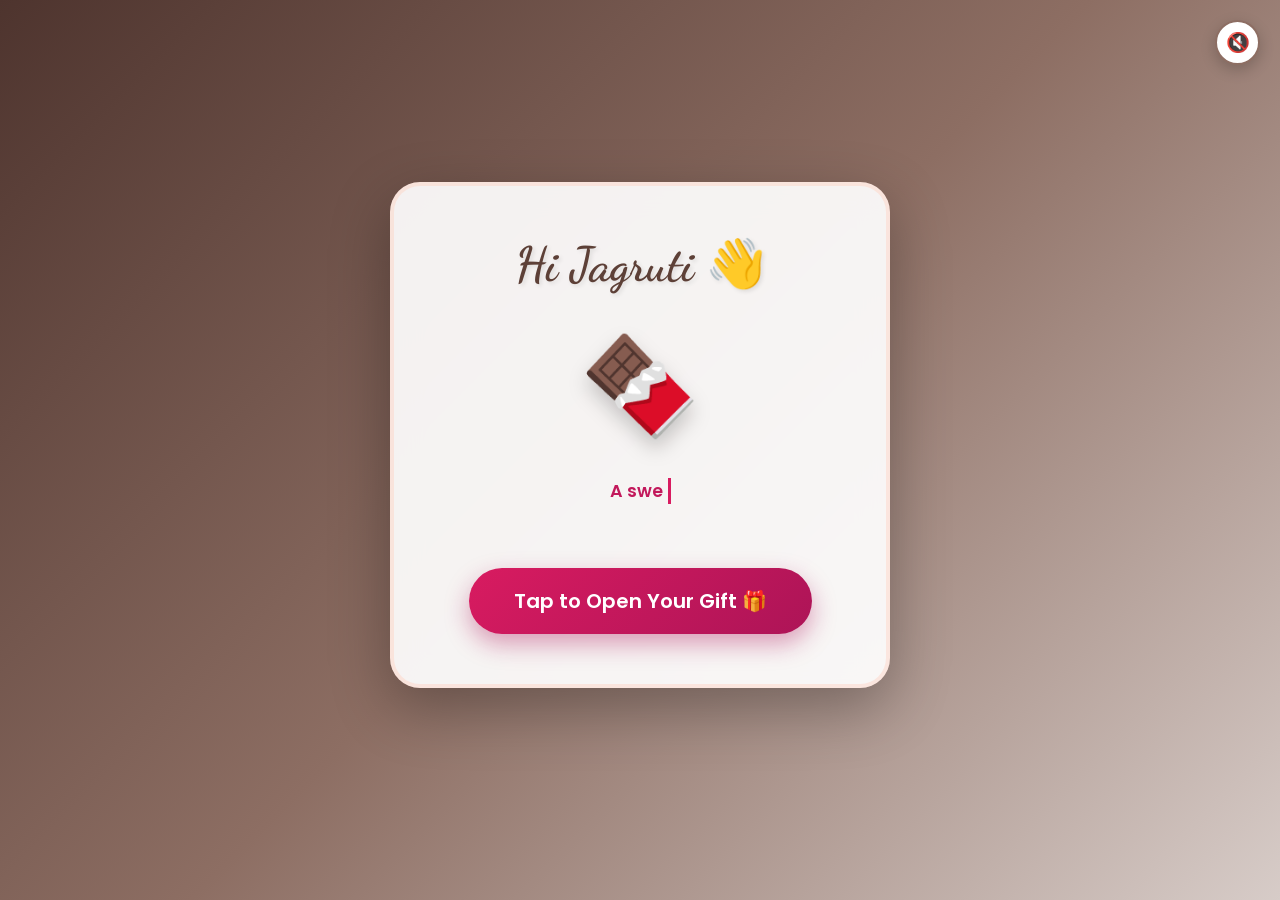
==== index.html @ 52526136 "init" ====
<!DOCTYPE html>
<html lang="en">

<head>
    <meta charset="UTF-8">
    <meta name="viewport" content="width=device-width, initial-scale=1.0">
    <title>For Jagruti 🍫 - From Jenish</title>
    <style>
        @import url('https://fonts.googleapis.com/css2?family=Dancing+Script:wght@700&family=Poppins:wght@300;400;600&display=swap');

        * {
            margin: 0;
            padding: 0;
            box-sizing: border-box;
        }

        body {
            font-family: 'Poppins', sans-serif;
            background: linear-gradient(135deg, #4e342e 0%, #8d6e63 50%, #d7ccc8 100%);
            min-height: 100vh;
            overflow-x: hidden;
            position: relative;
            color: #3e2723;
        }

        /* Floating Background Elements */
        .floating-bg {
            position: fixed;
            top: 0;
            left: 0;
            width: 100%;
            height: 100%;
            pointer-events: none;
            z-index: 1;
            overflow: hidden;
        }

        .float-item {
            position: absolute;
            font-size: 25px;
            opacity: 0;
            animation: float 12s infinite linear;
        }

        @keyframes float {
            0% {
                transform: translateY(110vh) rotate(0deg) scale(0.8);
                opacity: 0;
            }

            10% {
                opacity: 0.6;
            }

            90% {
                opacity: 0.6;
            }

            100% {
                transform: translateY(-10vh) rotate(720deg) scale(1.2);
                opacity: 0;
            }
        }

        /* Main Container */
        .container {
            position: relative;
            z-index: 10;
            max-width: 600px;
            margin: 0 auto;
            padding: 20px;
            min-height: 100vh;
            display: flex;
            flex-direction: column;
            justify-content: center;
            align-items: center;
        }

        /* Card/Section Styles */
        .section {
            background: rgba(255, 255, 255, 0.92);
            backdrop-filter: blur(15px);
            border-radius: 30px;
            padding: 50px 30px;
            text-align: center;
            box-shadow: 0 20px 60px rgba(0, 0, 0, 0.3);
            border: 4px solid rgba(255, 204, 188, 0.4);
            width: 100%;
            max-width: 500px;
            margin-bottom: 30px;
            /* smooth transition for appearance */
            transition: transform 0.4s ease, opacity 0.4s ease;
        }

        .hidden {
            display: none;
            opacity: 0;
            transform: scale(0.9);
        }

        h1 {
            font-family: 'Dancing Script', cursive;
            font-size: 3em;
            color: #5d4037;
            margin-bottom: 15px;
            text-shadow: 2px 2px 4px rgba(0, 0, 0, 0.1);
            animation: fadeIn 1s ease-in;
        }

        .subtext {
            font-size: 1.1em;
            color: #795548;
            margin: 15px 0;
            min-height: 50px;
            font-weight: 500;
        }

        .typing-text {
            border-right: 3px solid #d81b60;
            padding-right: 5px;
            white-space: pre-wrap;
            display: inline-block;
            color: #c2185b;
            font-weight: 600;
            animation: blink 0.8s step-end infinite;
        }

        @keyframes blink {
            50% {
                border-color: transparent;
            }
        }

        @keyframes fadeIn {
            from {
                opacity: 0;
                transform: translateY(20px);
            }

            to {
                opacity: 1;
                transform: translateY(0);
            }
        }

        /* Chocolate Icon Animation */
        .chocolate-icon {
            font-size: 6em;
            margin: 20px 0;
            filter: drop-shadow(0 10px 10px rgba(0, 0, 0, 0.2));
            animation: heartbeat 2s infinite ease-in-out;
        }

        @keyframes heartbeat {
            0% {
                transform: scale(1);
            }

            14% {
                transform: scale(1.1);
            }

            28% {
                transform: scale(1);
            }

            42% {
                transform: scale(1.1);
            }

            70% {
                transform: scale(1);
            }
        }

        /* Interactive Button */
        .btn {
            background: linear-gradient(135deg, #d81b60 0%, #ad1457 100%);
            color: white;
            border: none;
            padding: 18px 45px;
            font-size: 1.25em;
            border-radius: 50px;
            cursor: pointer;
            margin-top: 25px;
            box-shadow: 0 10px 25px rgba(173, 20, 87, 0.4);
            transition: all 0.3s cubic-bezier(0.175, 0.885, 0.32, 1.275);
            font-family: 'Poppins', sans-serif;
            font-weight: 600;
            position: relative;
            overflow: hidden;
            min-height: 50px;
            /* Mobile tap target */
        }

        .btn::after {
            content: '';
            position: absolute;
            top: 0;
            left: -100%;
            width: 100%;
            height: 100%;
            background: linear-gradient(90deg, transparent, rgba(255, 255, 255, 0.4), transparent);
            transition: 0.5s;
        }

        .btn:hover::after {
            left: 100%;
        }

        .btn:hover {
            transform: translateY(-5px) scale(1.02);
            box-shadow: 0 15px 35px rgba(173, 20, 87, 0.6);
        }

        .btn:active {
            transform: translateY(2px);
        }

        /* Shayari Card Styles */
        .shayari-card {
            background: linear-gradient(135deg, #fff3e0 0%, #ffccbc 100%);
            border-radius: 25px;
            padding: 30px 25px;
            margin: 20px 0;
            box-shadow: inset 0 0 20px rgba(255, 255, 255, 0.5), 0 10px 20px rgba(0, 0, 0, 0.1);
            animation: slideUp 0.6s ease-out;
            border: 2px dashed #8d6e63;
            position: relative;
        }

        .shayari-card::before {
            content: '❝';
            position: absolute;
            top: -10px;
            left: 20px;
            font-size: 4em;
            color: rgba(93, 64, 55, 0.1);
            font-family: serif;
        }

        @keyframes slideUp {
            from {
                opacity: 0;
                transform: translateY(50px);
            }

            to {
                opacity: 1;
                transform: translateY(0);
            }
        }

        .shayari-text {
            font-size: 1.2em;
            line-height: 1.8;
            color: #4e342e;
            white-space: pre-line;
            text-align: left;
            font-weight: 500;
        }

        /* Final Gift Section */
        .chocolate-gift {
            font-size: 10em;
            margin: 20px 0;
            animation: bounce 2s infinite;
            filter: drop-shadow(0 20px 30px rgba(0, 0, 0, 0.3));
            cursor: pointer;
            transition: transform 0.3s;
        }

        .chocolate-gift:active {
            transform: scale(0.9) rotate(10deg);
        }

        @keyframes bounce {

            0%,
            100% {
                transform: translateY(0);
            }

            50% {
                transform: translateY(-20px);
            }
        }

        .final-message {
            font-family: 'Dancing Script', cursive;
            font-size: 1.8em;
            line-height: 1.4;
            color: #3e2723;
            margin: 20px 0;
        }

        /* Sparkles & Fireworks */
        .sparkle {
            position: fixed;
            pointer-events: none;
            z-index: 9999;
            animation: sparkleAnim 0.8s ease-out forwards;
        }

        .firework {
            position: fixed;
            pointer-events: none;
            z-index: 9998;
            width: 6px;
            height: 6px;
            border-radius: 50%;
        }

        /* Music Toggle */
        .music-toggle {
            position: fixed;
            top: 20px;
            right: 20px;
            background: #fff;
            border: 2px solid #8d6e63;
            border-radius: 50%;
            width: 45px;
            height: 45px;
            font-size: 1.2em;
            cursor: pointer;
            box-shadow: 0 5px 15px rgba(0, 0, 0, 0.2);
            z-index: 1000;
            display: flex;
            align-items: center;
            justify-content: center;
            transition: transform 0.2s;
        }

        .music-toggle:active {
            transform: scale(0.9);
        }

        /* Responsive Design */
        @media (max-width: 600px) {
            h1 {
                font-size: 2.2em;
            }

            .container {
                padding: 15px;
            }

            .section {
                padding: 30px 20px;
                border-radius: 20px;
            }

            .btn {
                font-size: 1.1em;
                padding: 15px 30px;
                width: 100%;
            }

            .shayari-text {
                font-size: 1.1em;
            }

            .chocolate-gift {
                font-size: 8em;
            }
        }
    </style>
</head>

<body>
    <!-- Floating Background -->
    <div class="floating-bg" id="floatingBg"></div>

    <!-- Music Toggle -->
    <button class="music-toggle" id="musicToggle" title="Play Music">🔇</button>

    <!-- Main Container -->
    <div class="container">

        <!-- Section 1: Landing -->
        <div class="section" id="section1">
            <h1>Hi Jagruti 👋</h1>
            <div class="chocolate-icon">🍫</div>
            <div class="subtext">
                <span class="typing-text" id="typingText"></span>
            </div>
            <button class="btn" onclick="showSection(2)">Tap to Open Your Gift 🎁</button>
        </div>

        <!-- Section 2: Shayari 1 -->
        <div class="section hidden" id="section2">
            <h1>Special Delivery! 🚚</h1>
            <div class="shayari-card">
                <div class="shayari-text">
                    "Jagruti, naam mein hi hai ek pyari si roshni, 🌟
                    Tumhari vajah se hai life mein yeh chashni. 🍯
                    Chocolate bhi fail hai tumhari smile ke aage, 😊
                    Bas tum khush raho, yahi dil dua maange. ❤️"
                </div>
            </div>
            <button class="btn" onclick="showSection(3)">See What's Next 🍬</button>
        </div>

        <!-- Section 3: Shayari 2 -->
        <div class="section hidden" id="section3">
            <h1>Sweeter Than Sweet...</h1>
            <div class="shayari-card">
                <div class="shayari-text">
                    "Dairy Milk ki Silk se zyada soft ho tum, 🍫
                    Five Star se zyada crazy aur lost ho tum. 😜
                    Par sach kahun toh sabse best ho tum,
                    Meri life ka sabse 'Special Guest' ho tum! 💖"
                </div>
            </div>
            <button class="btn" onclick="showSection(4)">Unwrap More 🎉</button>
        </div>

        <!-- Section 4: Shayari 3 -->
        <div class="section hidden" id="section4">
            <h1>My Favorite Flavor? You!</h1>
            <div class="shayari-card">
                <div class="shayari-text">
                    "KitKat ki tarah life mein break banti ho, ⏸️
                    Aur har problem ko 'makkhan' sa karti ho. 🧈
                    Jagruti, tumhari baatein hai Caramel jaisi,
                    Sweet, sticky aur bas ekdum aisi waisi... Perfect! ✨"
                </div>
            </div>
            <button class="btn" onclick="showSection(5)">One Last Wish 💌</button>
        </div>

        <!-- Section 5: Shayari 4 -->
        <div class="section hidden" id="section5">
            <h1>From Jenish...</h1>
            <div class="shayari-card">
                <div class="shayari-text">
                    "Duniya mein flavours toh bohot saare hain,
                    Par mere liye tum sabse pyaare hain. 🌍❤️
                    Is Chocolate Day pe bas yahi kehna hai,
                    Tumhe hamesha haste hue rehna hai! 😄"
                </div>
            </div>
            <button class="btn" onclick="showSection(6)">Accept Gift 🎁</button>
        </div>

        <!-- Section 6: Virtual Chocolate -->
        <div class="section hidden" id="section6">
            <h1>Happy Chocolate Day!</h1>
            <div class="chocolate-gift" onclick="celebrate()">🍫</div>
            <div class="final-message">
                To the sweetest person I know,<br>
                <strong>Jagruti</strong> ❤️<br>
                <span style="font-size: 0.8em; color: #795548;">(Tap the chocolate!)</span>
            </div>
            <button class="btn" onclick="showSection(7)">Warm Hugs 🤗</button>
        </div>

        <!-- Section 7: Final Message -->
        <div class="section hidden" id="section7">
            <h1>Always Keep Smiling! 🌻</h1>
            <div class="final-message">
                "May your life be as sweet as the finest truffle,<br>
                and filled with moments that make you smile."<br>
                <br>
                <strong>Happy Chocolate Day, Jagruti!</strong> 🍫✨
            </div>
            <div style="margin-top: 30px; font-style: italic; color: #5d4037; font-size: 1.2em;">
                ~ With Love, Jenish
            </div>
        </div>

    </div>

    <script>
        // Typing Animation
        const text = "A sweet surprise for a sweet girl... ✨";
        let index = 0;
        const typingElement = document.getElementById('typingText');

        function typeText() {
            if (index < text.length) {
                typingElement.textContent += text.charAt(index);
                index++;
                setTimeout(typeText, 100);
            } else {
                typingElement.style.borderRight = 'none';
            }
        }

        // Floating Background Elements
        function createFloatingElements() {
            const container = document.getElementById('floatingBg');
            const emojis = ['💖', '💕', '🍫', '🍬', '🍩', '✨', '🍪', '💝'];

            for (let i = 0; i < 30; i++) {
                const elem = document.createElement('div');
                elem.className = 'float-item';
                elem.textContent = emojis[Math.floor(Math.random() * emojis.length)];
                elem.style.left = Math.random() * 100 + '%';
                elem.style.animationDelay = Math.random() * 10 + 's';
                elem.style.animationDuration = (10 + Math.random() * 10) + 's';
                container.appendChild(elem);
            }
        }

        // Show Section Logic
        function showSection(num) {
            // Hide all sections first
            document.querySelectorAll('.section').forEach(sec => {
                sec.classList.add('hidden');
                sec.style.display = 'none'; // Ensure it's removed from flow
            });

            // Show target section
            const target = document.getElementById('section' + num);
            target.style.display = 'block';

            // Small delay to allow display:block to apply before removing hidden class for transition
            setTimeout(() => {
                target.classList.remove('hidden');
            }, 10);

            // Effects
            createSparkles();
            if (num === 6 || num === 7) {
                createFireworks();
            }

            // play simple pop sound logic could go here

            window.scrollTo({ top: 0, behavior: 'smooth' });
        }

        // Sparkle Effect
        function createSparkles() {
            const colors = ['#FFD700', '#FF69B4', '#00BFFF', '#FF4500'];
            for (let i = 0; i < 20; i++) {
                setTimeout(() => {
                    const sparkle = document.createElement('div');
                    sparkle.className = 'sparkle';
                    sparkle.textContent = '✨';
                    sparkle.style.left = Math.random() * window.innerWidth + 'px';
                    sparkle.style.top = Math.random() * window.innerHeight + 'px';
                    sparkle.style.fontSize = (Math.random() * 20 + 10) + 'px';
                    sparkle.style.color = colors[Math.floor(Math.random() * colors.length)];
                    document.body.appendChild(sparkle);

                    // Cleanup
                    setTimeout(() => sparkle.remove(), 1000);
                }, i * 50);
            }
        }

        function celebrate() {
            createFireworks();
            createSparkles();
        }

        // Fireworks Effect
        function createFireworks() {
            const colors = ['#ff4081', '#ffd700', '#00e676', '#2979ff'];
            const count = 10; // bursts

            for (let i = 0; i < count; i++) {
                setTimeout(() => {
                    const centerX = Math.random() * window.innerWidth;
                    const centerY = Math.random() * (window.innerHeight * 0.6);

                    for (let j = 0; j < 20; j++) {
                        const particle = document.createElement('div');
                        particle.className = 'firework';
                        particle.style.backgroundColor = colors[Math.floor(Math.random() * colors.length)];
                        particle.style.left = centerX + 'px';
                        particle.style.top = centerY + 'px';

                        const angle = (Math.PI * 2 * j) / 20;
                        const velocity = 50 + Math.random() * 100;
                        const tx = Math.cos(angle) * velocity;
                        const ty = Math.sin(angle) * velocity;

                        particle.animate([
                            { transform: 'translate(0,0)', opacity: 1 },
                            { transform: `translate(${tx}px, ${ty}px)`, opacity: 0 }
                        ], {
                            duration: 1000,
                            easing: 'ease-out'
                        }).onfinish = () => particle.remove();

                        document.body.appendChild(particle);
                    }
                }, i * 300);
            }
        }

        // Music Logic (Simple Oscillator)
        let audioCtx = null;
        let isPlaying = false;

        document.getElementById('musicToggle').addEventListener('click', function () {
            const btn = this;
            if (!isPlaying) {
                // Initialize Audio Context on user gesture
                if (!audioCtx) audioCtx = new (window.AudioContext || window.webkitAudioContext)();

                // Just a visual toggle since we can't easily play a real song without a file
                // We'll play a tiny "start" ping
                playTone();

                btn.textContent = '🔊';
                isPlaying = true;
            } else {
                btn.textContent = '🔇';
                isPlaying = false;
            }
        });

        function playTone() {
            if (!audioCtx) return;
            const osc = audioCtx.createOscillator();
            const gain = audioCtx.createGain();
            osc.connect(gain);
            gain.connect(audioCtx.destination);
            osc.frequency.value = 523.25; // C5
            gain.gain.value = 0.1;
            osc.start();
            gain.gain.exponentialRampToValueAtTime(0.00001, audioCtx.currentTime + 0.5);
            osc.stop(audioCtx.currentTime + 0.5);
        }

        // Initialize
        window.addEventListener('load', () => {
            createFloatingElements();
            setTimeout(typeText, 800);

            // Ensure first section is visible
            document.getElementById('section1').classList.remove('hidden');
        });
    </script>
</body>

</html>
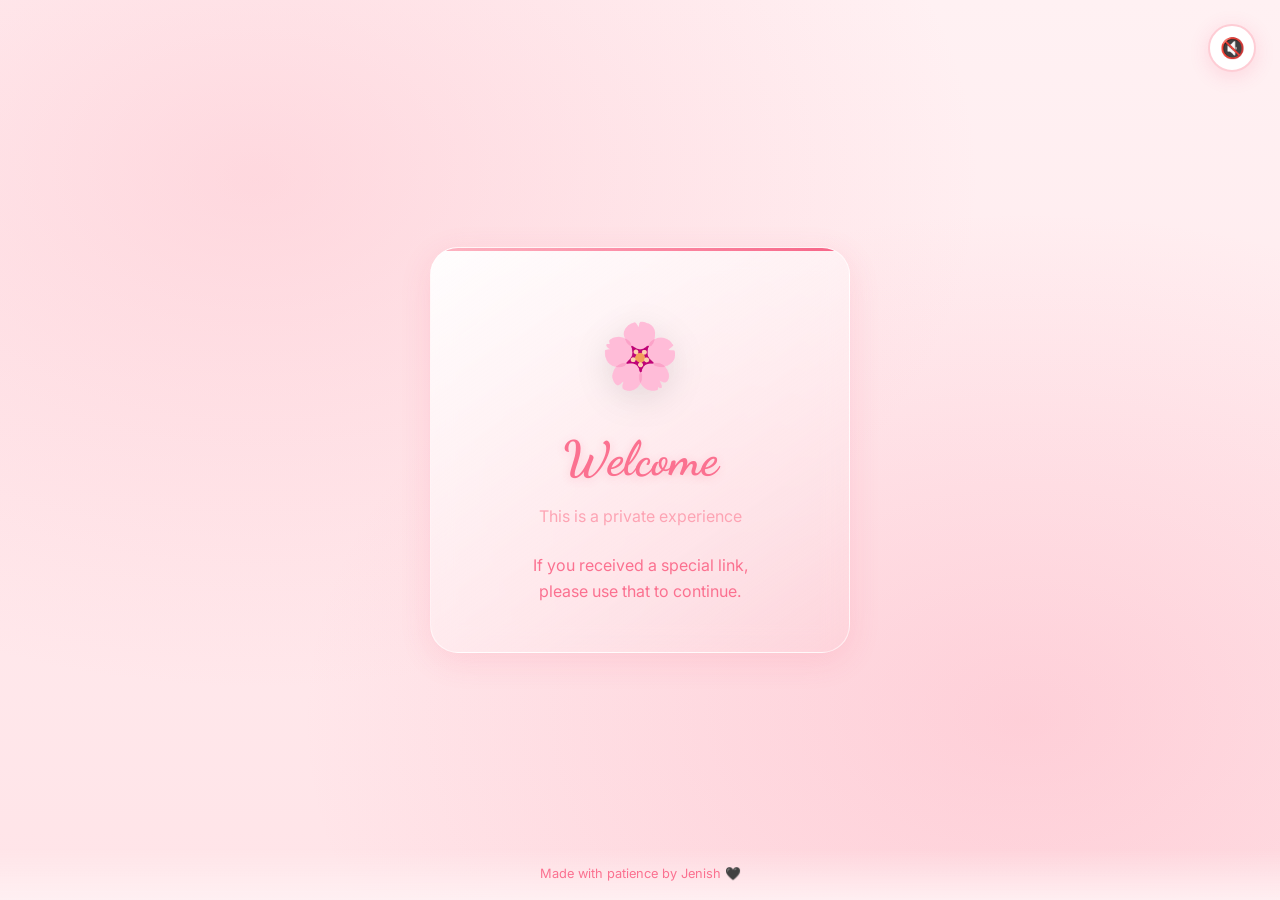
==== commit d70e939b: "folder removed" ====
--- a/index.html
+++ b/index.html
@@ -3,639 +3,36 @@
 
 <head>
     <meta charset="UTF-8">
-    <meta name="viewport" content="width=device-width, initial-scale=1.0">
-    <title>For Jagruti 🍫 - From Jenish</title>
-    <style>
-        @import url('https://fonts.googleapis.com/css2?family=Dancing+Script:wght@700&family=Poppins:wght@300;400;600&display=swap');
+    <meta name="viewport"
+        content="width=device-width, initial-scale=1.0, maximum-scale=1.0, user-scalable=no, viewport-fit=cover">
+    <meta name="theme-color" content="#f43f6b">
+    <meta name="apple-mobile-web-app-capable" content="yes">
+    <meta name="apple-mobile-web-app-status-bar-style" content="black-translucent">
 
-        * {
-            margin: 0;
-            padding: 0;
-            box-sizing: border-box;
-        }
+    <title>💝 Something Special</title>
+    <meta name="description" content="A special message awaits you">
 
-        body {
-            font-family: 'Poppins', sans-serif;
-            background: linear-gradient(135deg, #4e342e 0%, #8d6e63 50%, #d7ccc8 100%);
-            min-height: 100vh;
-            overflow-x: hidden;
-            position: relative;
-            color: #3e2723;
-        }
+    <!-- Fonts -->
+    <link rel="preconnect" href="https://fonts.googleapis.com">
+    <link rel="preconnect" href="https://fonts.gstatic.com" crossorigin>
+    <link
+        href="https://fonts.googleapis.com/css2?family=Dancing+Script:wght@600;700&family=Inter:wght@400;500;600&display=swap"
+        rel="stylesheet">
 
-        /* Floating Background Elements */
-        .floating-bg {
-            position: fixed;
-            top: 0;
-            left: 0;
-            width: 100%;
-            height: 100%;
-            pointer-events: none;
-            z-index: 1;
-            overflow: hidden;
-        }
+    <!-- Styles -->
+    <link rel="stylesheet" href="style.css">
 
-        .float-item {
-            position: absolute;
-            font-size: 25px;
-            opacity: 0;
-            animation: float 12s infinite linear;
-        }
-
-        @keyframes float {
-            0% {
-                transform: translateY(110vh) rotate(0deg) scale(0.8);
-                opacity: 0;
-            }
-
-            10% {
-                opacity: 0.6;
-            }
-
-            90% {
-                opacity: 0.6;
-            }
-
-            100% {
-                transform: translateY(-10vh) rotate(720deg) scale(1.2);
-                opacity: 0;
-            }
-        }
-
-        /* Main Container */
-        .container {
-            position: relative;
-            z-index: 10;
-            max-width: 600px;
-            margin: 0 auto;
-            padding: 20px;
-            min-height: 100vh;
-            display: flex;
-            flex-direction: column;
-            justify-content: center;
-            align-items: center;
-        }
-
-        /* Card/Section Styles */
-        .section {
-            background: rgba(255, 255, 255, 0.92);
-            backdrop-filter: blur(15px);
-            border-radius: 30px;
-            padding: 50px 30px;
-            text-align: center;
-            box-shadow: 0 20px 60px rgba(0, 0, 0, 0.3);
-            border: 4px solid rgba(255, 204, 188, 0.4);
-            width: 100%;
-            max-width: 500px;
-            margin-bottom: 30px;
-            /* smooth transition for appearance */
-            transition: transform 0.4s ease, opacity 0.4s ease;
-        }
-
-        .hidden {
-            display: none;
-            opacity: 0;
-            transform: scale(0.9);
-        }
-
-        h1 {
-            font-family: 'Dancing Script', cursive;
-            font-size: 3em;
-            color: #5d4037;
-            margin-bottom: 15px;
-            text-shadow: 2px 2px 4px rgba(0, 0, 0, 0.1);
-            animation: fadeIn 1s ease-in;
-        }
-
-        .subtext {
-            font-size: 1.1em;
-            color: #795548;
-            margin: 15px 0;
-            min-height: 50px;
-            font-weight: 500;
-        }
-
-        .typing-text {
-            border-right: 3px solid #d81b60;
-            padding-right: 5px;
-            white-space: pre-wrap;
-            display: inline-block;
-            color: #c2185b;
-            font-weight: 600;
-            animation: blink 0.8s step-end infinite;
-        }
-
-        @keyframes blink {
-            50% {
-                border-color: transparent;
-            }
-        }
-
-        @keyframes fadeIn {
-            from {
-                opacity: 0;
-                transform: translateY(20px);
-            }
-
-            to {
-                opacity: 1;
-                transform: translateY(0);
-            }
-        }
-
-        /* Chocolate Icon Animation */
-        .chocolate-icon {
-            font-size: 6em;
-            margin: 20px 0;
-            filter: drop-shadow(0 10px 10px rgba(0, 0, 0, 0.2));
-            animation: heartbeat 2s infinite ease-in-out;
-        }
-
-        @keyframes heartbeat {
-            0% {
-                transform: scale(1);
-            }
-
-            14% {
-                transform: scale(1.1);
-            }
-
-            28% {
-                transform: scale(1);
-            }
-
-            42% {
-                transform: scale(1.1);
-            }
-
-            70% {
-                transform: scale(1);
-            }
-        }
-
-        /* Interactive Button */
-        .btn {
-            background: linear-gradient(135deg, #d81b60 0%, #ad1457 100%);
-            color: white;
-            border: none;
-            padding: 18px 45px;
-            font-size: 1.25em;
-            border-radius: 50px;
-            cursor: pointer;
-            margin-top: 25px;
-            box-shadow: 0 10px 25px rgba(173, 20, 87, 0.4);
-            transition: all 0.3s cubic-bezier(0.175, 0.885, 0.32, 1.275);
-            font-family: 'Poppins', sans-serif;
-            font-weight: 600;
-            position: relative;
-            overflow: hidden;
-            min-height: 50px;
-            /* Mobile tap target */
-        }
-
-        .btn::after {
-            content: '';
-            position: absolute;
-            top: 0;
-            left: -100%;
-            width: 100%;
-            height: 100%;
-            background: linear-gradient(90deg, transparent, rgba(255, 255, 255, 0.4), transparent);
-            transition: 0.5s;
-        }
-
-        .btn:hover::after {
-            left: 100%;
-        }
-
-        .btn:hover {
-            transform: translateY(-5px) scale(1.02);
-            box-shadow: 0 15px 35px rgba(173, 20, 87, 0.6);
-        }
-
-        .btn:active {
-            transform: translateY(2px);
-        }
-
-        /* Shayari Card Styles */
-        .shayari-card {
-            background: linear-gradient(135deg, #fff3e0 0%, #ffccbc 100%);
-            border-radius: 25px;
-            padding: 30px 25px;
-            margin: 20px 0;
-            box-shadow: inset 0 0 20px rgba(255, 255, 255, 0.5), 0 10px 20px rgba(0, 0, 0, 0.1);
-            animation: slideUp 0.6s ease-out;
-            border: 2px dashed #8d6e63;
-            position: relative;
-        }
-
-        .shayari-card::before {
-            content: '❝';
-            position: absolute;
-            top: -10px;
-            left: 20px;
-            font-size: 4em;
-            color: rgba(93, 64, 55, 0.1);
-            font-family: serif;
-        }
-
-        @keyframes slideUp {
-            from {
-                opacity: 0;
-                transform: translateY(50px);
-            }
-
-            to {
-                opacity: 1;
-                transform: translateY(0);
-            }
-        }
-
-        .shayari-text {
-            font-size: 1.2em;
-            line-height: 1.8;
-            color: #4e342e;
-            white-space: pre-line;
-            text-align: left;
-            font-weight: 500;
-        }
-
-        /* Final Gift Section */
-        .chocolate-gift {
-            font-size: 10em;
-            margin: 20px 0;
-            animation: bounce 2s infinite;
-            filter: drop-shadow(0 20px 30px rgba(0, 0, 0, 0.3));
-            cursor: pointer;
-            transition: transform 0.3s;
-        }
-
-        .chocolate-gift:active {
-            transform: scale(0.9) rotate(10deg);
-        }
-
-        @keyframes bounce {
-
-            0%,
-            100% {
-                transform: translateY(0);
-            }
-
-            50% {
-                transform: translateY(-20px);
-            }
-        }
-
-        .final-message {
-            font-family: 'Dancing Script', cursive;
-            font-size: 1.8em;
-            line-height: 1.4;
-            color: #3e2723;
-            margin: 20px 0;
-        }
-
-        /* Sparkles & Fireworks */
-        .sparkle {
-            position: fixed;
-            pointer-events: none;
-            z-index: 9999;
-            animation: sparkleAnim 0.8s ease-out forwards;
-        }
-
-        .firework {
-            position: fixed;
-            pointer-events: none;
-            z-index: 9998;
-            width: 6px;
-            height: 6px;
-            border-radius: 50%;
-        }
-
-        /* Music Toggle */
-        .music-toggle {
-            position: fixed;
-            top: 20px;
-            right: 20px;
-            background: #fff;
-            border: 2px solid #8d6e63;
-            border-radius: 50%;
-            width: 45px;
-            height: 45px;
-            font-size: 1.2em;
-            cursor: pointer;
-            box-shadow: 0 5px 15px rgba(0, 0, 0, 0.2);
-            z-index: 1000;
-            display: flex;
-            align-items: center;
-            justify-content: center;
-            transition: transform 0.2s;
-        }
-
-        .music-toggle:active {
-            transform: scale(0.9);
-        }
-
-        /* Responsive Design */
-        @media (max-width: 600px) {
-            h1 {
-                font-size: 2.2em;
-            }
-
-            .container {
-                padding: 15px;
-            }
-
-            .section {
-                padding: 30px 20px;
-                border-radius: 20px;
-            }
-
-            .btn {
-                font-size: 1.1em;
-                padding: 15px 30px;
-                width: 100%;
-            }
-
-            .shayari-text {
-                font-size: 1.1em;
-            }
-
-            .chocolate-gift {
-                font-size: 8em;
-            }
-        }
-    </style>
+    <!-- Favicon -->
+    <link rel="icon"
+        href="data:image/svg+xml,<svg xmlns='http://www.w3.org/2000/svg' viewBox='0 0 100 100'><text y='.9em' font-size='90'>💝</text></svg>">
 </head>
 
 <body>
-    <!-- Floating Background -->
-    <div class="floating-bg" id="floatingBg"></div>
+    <!-- App Container - Content injected by JS -->
+    <div id="app"></div>
 
-    <!-- Music Toggle -->
-    <button class="music-toggle" id="musicToggle" title="Play Music">🔇</button>
-
-    <!-- Main Container -->
-    <div class="container">
-
-        <!-- Section 1: Landing -->
-        <div class="section" id="section1">
-            <h1>Hi Jagruti 👋</h1>
-            <div class="chocolate-icon">🍫</div>
-            <div class="subtext">
-                <span class="typing-text" id="typingText"></span>
-            </div>
-            <button class="btn" onclick="showSection(2)">Tap to Open Your Gift 🎁</button>
-        </div>
-
-        <!-- Section 2: Shayari 1 -->
-        <div class="section hidden" id="section2">
-            <h1>Special Delivery! 🚚</h1>
-            <div class="shayari-card">
-                <div class="shayari-text">
-                    "Jagruti, naam mein hi hai ek pyari si roshni, 🌟
-                    Tumhari vajah se hai life mein yeh chashni. 🍯
-                    Chocolate bhi fail hai tumhari smile ke aage, 😊
-                    Bas tum khush raho, yahi dil dua maange. ❤️"
-                </div>
-            </div>
-            <button class="btn" onclick="showSection(3)">See What's Next 🍬</button>
-        </div>
-
-        <!-- Section 3: Shayari 2 -->
-        <div class="section hidden" id="section3">
-            <h1>Sweeter Than Sweet...</h1>
-            <div class="shayari-card">
-                <div class="shayari-text">
-                    "Dairy Milk ki Silk se zyada soft ho tum, 🍫
-                    Five Star se zyada crazy aur lost ho tum. 😜
-                    Par sach kahun toh sabse best ho tum,
-                    Meri life ka sabse 'Special Guest' ho tum! 💖"
-                </div>
-            </div>
-            <button class="btn" onclick="showSection(4)">Unwrap More 🎉</button>
-        </div>
-
-        <!-- Section 4: Shayari 3 -->
-        <div class="section hidden" id="section4">
-            <h1>My Favorite Flavor? You!</h1>
-            <div class="shayari-card">
-                <div class="shayari-text">
-                    "KitKat ki tarah life mein break banti ho, ⏸️
-                    Aur har problem ko 'makkhan' sa karti ho. 🧈
-                    Jagruti, tumhari baatein hai Caramel jaisi,
-                    Sweet, sticky aur bas ekdum aisi waisi... Perfect! ✨"
-                </div>
-            </div>
-            <button class="btn" onclick="showSection(5)">One Last Wish 💌</button>
-        </div>
-
-        <!-- Section 5: Shayari 4 -->
-        <div class="section hidden" id="section5">
-            <h1>From Jenish...</h1>
-            <div class="shayari-card">
-                <div class="shayari-text">
-                    "Duniya mein flavours toh bohot saare hain,
-                    Par mere liye tum sabse pyaare hain. 🌍❤️
-                    Is Chocolate Day pe bas yahi kehna hai,
-                    Tumhe hamesha haste hue rehna hai! 😄"
-                </div>
-            </div>
-            <button class="btn" onclick="showSection(6)">Accept Gift 🎁</button>
-        </div>
-
-        <!-- Section 6: Virtual Chocolate -->
-        <div class="section hidden" id="section6">
-            <h1>Happy Chocolate Day!</h1>
-            <div class="chocolate-gift" onclick="celebrate()">🍫</div>
-            <div class="final-message">
-                To the sweetest person I know,<br>
-                <strong>Jagruti</strong> ❤️<br>
-                <span style="font-size: 0.8em; color: #795548;">(Tap the chocolate!)</span>
-            </div>
-            <button class="btn" onclick="showSection(7)">Warm Hugs 🤗</button>
-        </div>
-
-        <!-- Section 7: Final Message -->
-        <div class="section hidden" id="section7">
-            <h1>Always Keep Smiling! 🌻</h1>
-            <div class="final-message">
-                "May your life be as sweet as the finest truffle,<br>
-                and filled with moments that make you smile."<br>
-                <br>
-                <strong>Happy Chocolate Day, Jagruti!</strong> 🍫✨
-            </div>
-            <div style="margin-top: 30px; font-style: italic; color: #5d4037; font-size: 1.2em;">
-                ~ With Love, Jenish
-            </div>
-        </div>
-
-    </div>
-
-    <script>
-        // Typing Animation
-        const text = "A sweet surprise for a sweet girl... ✨";
-        let index = 0;
-        const typingElement = document.getElementById('typingText');
-
-        function typeText() {
-            if (index < text.length) {
-                typingElement.textContent += text.charAt(index);
-                index++;
-                setTimeout(typeText, 100);
-            } else {
-                typingElement.style.borderRight = 'none';
-            }
-        }
-
-        // Floating Background Elements
-        function createFloatingElements() {
-            const container = document.getElementById('floatingBg');
-            const emojis = ['💖', '💕', '🍫', '🍬', '🍩', '✨', '🍪', '💝'];
-
-            for (let i = 0; i < 30; i++) {
-                const elem = document.createElement('div');
-                elem.className = 'float-item';
-                elem.textContent = emojis[Math.floor(Math.random() * emojis.length)];
-                elem.style.left = Math.random() * 100 + '%';
-                elem.style.animationDelay = Math.random() * 10 + 's';
-                elem.style.animationDuration = (10 + Math.random() * 10) + 's';
-                container.appendChild(elem);
-            }
-        }
-
-        // Show Section Logic
-        function showSection(num) {
-            // Hide all sections first
-            document.querySelectorAll('.section').forEach(sec => {
-                sec.classList.add('hidden');
-                sec.style.display = 'none'; // Ensure it's removed from flow
-            });
-
-            // Show target section
-            const target = document.getElementById('section' + num);
-            target.style.display = 'block';
-
-            // Small delay to allow display:block to apply before removing hidden class for transition
-            setTimeout(() => {
-                target.classList.remove('hidden');
-            }, 10);
-
-            // Effects
-            createSparkles();
-            if (num === 6 || num === 7) {
-                createFireworks();
-            }
-
-            // play simple pop sound logic could go here
-
-            window.scrollTo({ top: 0, behavior: 'smooth' });
-        }
-
-        // Sparkle Effect
-        function createSparkles() {
-            const colors = ['#FFD700', '#FF69B4', '#00BFFF', '#FF4500'];
-            for (let i = 0; i < 20; i++) {
-                setTimeout(() => {
-                    const sparkle = document.createElement('div');
-                    sparkle.className = 'sparkle';
-                    sparkle.textContent = '✨';
-                    sparkle.style.left = Math.random() * window.innerWidth + 'px';
-                    sparkle.style.top = Math.random() * window.innerHeight + 'px';
-                    sparkle.style.fontSize = (Math.random() * 20 + 10) + 'px';
-                    sparkle.style.color = colors[Math.floor(Math.random() * colors.length)];
-                    document.body.appendChild(sparkle);
-
-                    // Cleanup
-                    setTimeout(() => sparkle.remove(), 1000);
-                }, i * 50);
-            }
-        }
-
-        function celebrate() {
-            createFireworks();
-            createSparkles();
-        }
-
-        // Fireworks Effect
-        function createFireworks() {
-            const colors = ['#ff4081', '#ffd700', '#00e676', '#2979ff'];
-            const count = 10; // bursts
-
-            for (let i = 0; i < count; i++) {
-                setTimeout(() => {
-                    const centerX = Math.random() * window.innerWidth;
-                    const centerY = Math.random() * (window.innerHeight * 0.6);
-
-                    for (let j = 0; j < 20; j++) {
-                        const particle = document.createElement('div');
-                        particle.className = 'firework';
-                        particle.style.backgroundColor = colors[Math.floor(Math.random() * colors.length)];
-                        particle.style.left = centerX + 'px';
-                        particle.style.top = centerY + 'px';
-
-                        const angle = (Math.PI * 2 * j) / 20;
-                        const velocity = 50 + Math.random() * 100;
-                        const tx = Math.cos(angle) * velocity;
-                        const ty = Math.sin(angle) * velocity;
-
-                        particle.animate([
-                            { transform: 'translate(0,0)', opacity: 1 },
-                            { transform: `translate(${tx}px, ${ty}px)`, opacity: 0 }
-                        ], {
-                            duration: 1000,
-                            easing: 'ease-out'
-                        }).onfinish = () => particle.remove();
-
-                        document.body.appendChild(particle);
-                    }
-                }, i * 300);
-            }
-        }
-
-        // Music Logic (Simple Oscillator)
-        let audioCtx = null;
-        let isPlaying = false;
-
-        document.getElementById('musicToggle').addEventListener('click', function () {
-            const btn = this;
-            if (!isPlaying) {
-                // Initialize Audio Context on user gesture
-                if (!audioCtx) audioCtx = new (window.AudioContext || window.webkitAudioContext)();
-
-                // Just a visual toggle since we can't easily play a real song without a file
-                // We'll play a tiny "start" ping
-                playTone();
-
-                btn.textContent = '🔊';
-                isPlaying = true;
-            } else {
-                btn.textContent = '🔇';
-                isPlaying = false;
-            }
-        });
-
-        function playTone() {
-            if (!audioCtx) return;
-            const osc = audioCtx.createOscillator();
-            const gain = audioCtx.createGain();
-            osc.connect(gain);
-            gain.connect(audioCtx.destination);
-            osc.frequency.value = 523.25; // C5
-            gain.gain.value = 0.1;
-            osc.start();
-            gain.gain.exponentialRampToValueAtTime(0.00001, audioCtx.currentTime + 0.5);
-            osc.stop(audioCtx.currentTime + 0.5);
-        }
-
-        // Initialize
-        window.addEventListener('load', () => {
-            createFloatingElements();
-            setTimeout(typeText, 800);
-
-            // Ensure first section is visible
-            document.getElementById('section1').classList.remove('hidden');
-        });
-    </script>
+    <!-- Core Script -->
+    <script src="script.js"></script>
 </body>
 
 </html>
--- a/style.css
+++ b/style.css
@@ -0,0 +1,657 @@
+/**
+ * Valentine Week - Premium Romantic Design
+ * Mobile-First | GPU-Accelerated | Touch-Optimized
+ */
+
+/* ============================================
+   DESIGN TOKENS
+   ============================================ */
+:root {
+    /* Colors - Soft Romantic Palette */
+    --rose-50: #fff1f3;
+    --rose-100: #ffe4e8;
+    --rose-200: #fecdd5;
+    --rose-300: #fda4b4;
+    --rose-400: #fb7190;
+    --rose-500: #f43f6b;
+    --rose-600: #e11d52;
+    --rose-700: #be1244;
+    --rose-800: #9f1240;
+    --rose-900: #88133d;
+    
+    /* Warm Cream Accents */
+    --cream-50: #fefdfb;
+    --cream-100: #fdf8f0;
+    --cream-200: #fbefd9;
+    --cream-300: #f7e2bc;
+    
+    /* Gold Accents */
+    --gold-300: #fcd34d;
+    --gold-400: #fbbf24;
+    --gold-500: #f59e0b;
+    
+    /* Neutrals */
+    --warm-white: #fffbf7;
+    --soft-black: #2d1f1f;
+    
+    /* Gradients */
+    --gradient-primary: linear-gradient(135deg, #fda4b4 0%, #fb7190 50%, #f43f6b 100%);
+    --gradient-soft: linear-gradient(180deg, #fff1f3 0%, #ffe4e8 100%);
+    --gradient-card: linear-gradient(145deg, rgba(255,255,255,0.95) 0%, rgba(254,205,213,0.3) 100%);
+    --gradient-button: linear-gradient(135deg, #f43f6b 0%, #e11d52 100%);
+    
+    /* Shadows */
+    --shadow-soft: 0 4px 20px rgba(244, 63, 107, 0.15);
+    --shadow-card: 0 8px 32px rgba(244, 63, 107, 0.12);
+    --shadow-button: 0 6px 24px rgba(225, 29, 82, 0.35);
+    --shadow-glow: 0 0 40px rgba(251, 113, 144, 0.4);
+    
+    /* Typography */
+    --font-display: 'Dancing Script', cursive;
+    --font-body: 'Inter', -apple-system, BlinkMacSystemFont, sans-serif;
+    
+    /* Spacing */
+    --space-xs: 0.5rem;
+    --space-sm: 1rem;
+    --space-md: 1.5rem;
+    --space-lg: 2rem;
+    --space-xl: 3rem;
+    
+    /* Animation */
+    --ease-out-soft: cubic-bezier(0.25, 0.46, 0.45, 0.94);
+    --ease-spring: cubic-bezier(0.175, 0.885, 0.32, 1.275);
+    --duration-fast: 200ms;
+    --duration-normal: 400ms;
+    --duration-slow: 800ms;
+}
+
+/* ============================================
+   BASE RESET & TYPOGRAPHY
+   ============================================ */
+*, *::before, *::after {
+    margin: 0;
+    padding: 0;
+    box-sizing: border-box;
+}
+
+html {
+    font-size: 16px;
+    -webkit-text-size-adjust: 100%;
+    scroll-behavior: smooth;
+}
+
+body {
+    font-family: var(--font-body);
+    background: var(--gradient-soft);
+    color: var(--soft-black);
+    min-height: 100vh;
+    min-height: 100dvh; /* Dynamic viewport height for mobile */
+    line-height: 1.6;
+    overflow-x: hidden;
+    -webkit-font-smoothing: antialiased;
+    -moz-osx-font-smoothing: grayscale;
+}
+
+/* Safe area padding for notched phones */
+@supports (padding: env(safe-area-inset-bottom)) {
+    body {
+        padding-bottom: env(safe-area-inset-bottom);
+    }
+}
+
+/* ============================================
+   BACKGROUND & ATMOSPHERE
+   ============================================ */
+.bg-gradient {
+    position: fixed;
+    inset: 0;
+    background: 
+        radial-gradient(ellipse at 20% 20%, rgba(253, 164, 180, 0.3) 0%, transparent 50%),
+        radial-gradient(ellipse at 80% 80%, rgba(251, 113, 144, 0.2) 0%, transparent 50%),
+        var(--gradient-soft);
+    z-index: -2;
+}
+
+/* Floating Hearts Container */
+.floating-hearts {
+    position: fixed;
+    inset: 0;
+    pointer-events: none;
+    z-index: -1;
+    overflow: hidden;
+}
+
+.floating-heart {
+    position: absolute;
+    font-size: 1.5rem;
+    opacity: 0;
+    will-change: transform, opacity;
+    animation: floatUp 8s ease-out infinite;
+}
+
+@keyframes floatUp {
+    0% {
+        transform: translateY(100vh) scale(0.5) rotate(0deg);
+        opacity: 0;
+    }
+    10% {
+        opacity: 0.6;
+    }
+    90% {
+        opacity: 0.4;
+    }
+    100% {
+        transform: translateY(-10vh) scale(1) rotate(360deg);
+        opacity: 0;
+    }
+}
+
+/* ============================================
+   MAIN CONTAINER
+   ============================================ */
+.app-container {
+    min-height: 100vh;
+    min-height: 100dvh;
+    display: flex;
+    flex-direction: column;
+    align-items: center;
+    justify-content: center;
+    padding: var(--space-md);
+    padding-top: calc(var(--space-md) + env(safe-area-inset-top, 0px));
+}
+
+/* ============================================
+   STAGE SYSTEM
+   ============================================ */
+.stage {
+    display: none;
+    flex-direction: column;
+    align-items: center;
+    justify-content: center;
+    text-align: center;
+    width: 100%;
+    max-width: 420px;
+    opacity: 0;
+    transform: translateY(20px) scale(0.98);
+    transition: 
+        opacity var(--duration-normal) var(--ease-out-soft),
+        transform var(--duration-normal) var(--ease-spring);
+}
+
+.stage.active {
+    display: flex;
+    opacity: 1;
+    transform: translateY(0) scale(1);
+}
+
+.stage.entering {
+    display: flex;
+    animation: stageEnter var(--duration-slow) var(--ease-spring) forwards;
+}
+
+.stage.exiting {
+    animation: stageExit var(--duration-normal) var(--ease-out-soft) forwards;
+}
+
+@keyframes stageEnter {
+    0% {
+        opacity: 0;
+        transform: translateY(30px) scale(0.95);
+    }
+    100% {
+        opacity: 1;
+        transform: translateY(0) scale(1);
+    }
+}
+
+@keyframes stageExit {
+    0% {
+        opacity: 1;
+        transform: translateY(0) scale(1);
+    }
+    100% {
+        opacity: 0;
+        transform: translateY(-20px) scale(0.98);
+    }
+}
+
+/* ============================================
+   CARDS & CONTENT
+   ============================================ */
+.card {
+    background: var(--gradient-card);
+    backdrop-filter: blur(12px);
+    -webkit-backdrop-filter: blur(12px);
+    border-radius: 28px;
+    padding: var(--space-lg);
+    width: 100%;
+    box-shadow: var(--shadow-card);
+    border: 1px solid rgba(255, 255, 255, 0.6);
+    position: relative;
+    overflow: hidden;
+}
+
+.card::before {
+    content: '';
+    position: absolute;
+    top: 0;
+    left: 0;
+    right: 0;
+    height: 3px;
+    background: var(--gradient-primary);
+    opacity: 0.8;
+}
+
+/* Title Typography */
+.title {
+    font-family: var(--font-display);
+    font-size: clamp(2rem, 8vw, 3rem);
+    color: var(--rose-600);
+    margin-bottom: var(--space-sm);
+    text-shadow: 0 2px 10px rgba(244, 63, 107, 0.2);
+    line-height: 1.2;
+}
+
+.subtitle {
+    font-size: 1rem;
+    color: var(--rose-400);
+    font-weight: 400;
+    margin-bottom: var(--space-md);
+}
+
+/* Icon Display */
+.icon-display {
+    font-size: 4rem;
+    margin: var(--space-md) 0;
+    filter: drop-shadow(0 8px 16px rgba(0, 0, 0, 0.1));
+    animation: gentlePulse 3s ease-in-out infinite;
+}
+
+@keyframes gentlePulse {
+    0%, 100% {
+        transform: scale(1);
+    }
+    50% {
+        transform: scale(1.08);
+    }
+}
+
+/* ============================================
+   SHAYARI CARDS
+   ============================================ */
+.shayari-card {
+    background: linear-gradient(145deg, var(--cream-50) 0%, var(--cream-100) 100%);
+    border-radius: 20px;
+    padding: var(--space-md) var(--space-lg);
+    margin: var(--space-md) 0;
+    position: relative;
+    border: 1px solid var(--cream-200);
+    box-shadow: var(--shadow-soft);
+}
+
+.shayari-card::before {
+    content: '❝';
+    position: absolute;
+    top: -8px;
+    left: 16px;
+    font-size: 3rem;
+    color: var(--rose-200);
+    font-family: serif;
+    line-height: 1;
+}
+
+.shayari-text {
+    font-size: 1.1rem;
+    line-height: 1.9;
+    color: var(--soft-black);
+    white-space: pre-line;
+    text-align: left;
+    font-weight: 400;
+    padding-top: var(--space-xs);
+}
+
+.shayari-text .name-highlight {
+    color: var(--rose-600);
+    font-weight: 600;
+}
+
+/* Shayari reveal animation */
+.shayari-card.revealing {
+    animation: shayariReveal var(--duration-slow) var(--ease-spring);
+}
+
+@keyframes shayariReveal {
+    0% {
+        opacity: 0;
+        transform: translateY(20px);
+    }
+    100% {
+        opacity: 1;
+        transform: translateY(0);
+    }
+}
+
+/* ============================================
+   BUTTONS - Touch Optimized
+   ============================================ */
+.btn {
+    display: inline-flex;
+    align-items: center;
+    justify-content: center;
+    gap: var(--space-xs);
+    
+    min-height: 56px; /* Large tap target */
+    padding: var(--space-sm) var(--space-lg);
+    margin-top: var(--space-md);
+    
+    font-family: var(--font-body);
+    font-size: 1.1rem;
+    font-weight: 600;
+    color: white;
+    
+    background: var(--gradient-button);
+    border: none;
+    border-radius: 100px;
+    
+    box-shadow: var(--shadow-button);
+    cursor: pointer;
+    
+    position: relative;
+    overflow: hidden;
+    
+    transform: translateZ(0);
+    transition: 
+        transform var(--duration-fast) var(--ease-spring),
+        box-shadow var(--duration-fast) var(--ease-out-soft);
+    
+    -webkit-tap-highlight-color: transparent;
+    touch-action: manipulation;
+    user-select: none;
+}
+
+/* Ripple effect container */
+.btn::after {
+    content: '';
+    position: absolute;
+    inset: 0;
+    background: radial-gradient(circle at center, rgba(255,255,255,0.3) 0%, transparent 70%);
+    opacity: 0;
+    transform: scale(0);
+    transition: transform 0.5s, opacity 0.3s;
+}
+
+.btn:active::after {
+    transform: scale(2);
+    opacity: 1;
+    transition: transform 0s, opacity 0s;
+}
+
+.btn:active {
+    transform: scale(0.96);
+}
+
+/* Shimmer effect */
+.btn::before {
+    content: '';
+    position: absolute;
+    top: 0;
+    left: -100%;
+    width: 100%;
+    height: 100%;
+    background: linear-gradient(90deg, transparent, rgba(255,255,255,0.3), transparent);
+    animation: shimmer 3s infinite;
+}
+
+@keyframes shimmer {
+    0%, 100% {
+        left: -100%;
+    }
+    50% {
+        left: 100%;
+    }
+}
+
+/* Secondary button */
+.btn-secondary {
+    background: transparent;
+    color: var(--rose-600);
+    box-shadow: inset 0 0 0 2px var(--rose-300);
+}
+
+.btn-secondary:active {
+    background: var(--rose-50);
+}
+
+/* ============================================
+   DAY SELECTOR
+   ============================================ */
+.day-grid {
+    display: grid;
+    grid-template-columns: repeat(2, 1fr);
+    gap: var(--space-sm);
+    width: 100%;
+    margin: var(--space-md) 0;
+}
+
+.day-card {
+    display: flex;
+    flex-direction: column;
+    align-items: center;
+    gap: var(--space-xs);
+    
+    padding: var(--space-md);
+    background: white;
+    border-radius: 16px;
+    border: 2px solid transparent;
+    
+    box-shadow: var(--shadow-soft);
+    cursor: pointer;
+    
+    transition: 
+        transform var(--duration-fast) var(--ease-spring),
+        border-color var(--duration-fast),
+        box-shadow var(--duration-fast);
+    
+    -webkit-tap-highlight-color: transparent;
+}
+
+.day-card:active {
+    transform: scale(0.95);
+    border-color: var(--rose-400);
+}
+
+.day-card .day-icon {
+    font-size: 2rem;
+}
+
+.day-card .day-name {
+    font-size: 0.85rem;
+    font-weight: 600;
+    color: var(--rose-700);
+}
+
+.day-card .day-date {
+    font-size: 0.75rem;
+    color: var(--rose-400);
+}
+
+/* ============================================
+   PROGRESS INDICATOR
+   ============================================ */
+.progress-dots {
+    display: flex;
+    gap: 8px;
+    justify-content: center;
+    margin: var(--space-md) 0;
+}
+
+.progress-dot {
+    width: 8px;
+    height: 8px;
+    border-radius: 50%;
+    background: var(--rose-200);
+    transition: 
+        background var(--duration-fast),
+        transform var(--duration-fast) var(--ease-spring);
+}
+
+.progress-dot.active {
+    background: var(--rose-500);
+    transform: scale(1.3);
+}
+
+.progress-dot.completed {
+    background: var(--rose-400);
+}
+
+/* ============================================
+   TYPING ANIMATION
+   ============================================ */
+.typing-container {
+    min-height: 3rem;
+    display: flex;
+    align-items: center;
+    justify-content: center;
+}
+
+.typing-text {
+    display: inline;
+    border-right: 2px solid var(--rose-500);
+    padding-right: 4px;
+    animation: blink 0.8s step-end infinite;
+}
+
+.typing-text.done {
+    border-right: none;
+}
+
+@keyframes blink {
+    50% { border-color: transparent; }
+}
+
+/* ============================================
+   HEART BURST EFFECT
+   ============================================ */
+.heart-burst {
+    position: fixed;
+    pointer-events: none;
+    z-index: 1000;
+    font-size: 1.5rem;
+    will-change: transform, opacity;
+}
+
+@keyframes heartBurst {
+    0% {
+        transform: translate(0, 0) scale(1) rotate(0deg);
+        opacity: 1;
+    }
+    100% {
+        transform: translate(var(--tx), var(--ty)) scale(0) rotate(var(--rot));
+        opacity: 0;
+    }
+}
+
+/* ============================================
+   MUSIC TOGGLE
+   ============================================ */
+.music-toggle {
+    position: fixed;
+    top: var(--space-md);
+    right: var(--space-md);
+    top: calc(var(--space-md) + env(safe-area-inset-top, 0px));
+    
+    width: 48px;
+    height: 48px;
+    
+    display: flex;
+    align-items: center;
+    justify-content: center;
+    
+    background: white;
+    border: 2px solid var(--rose-200);
+    border-radius: 50%;
+    
+    font-size: 1.25rem;
+    
+    box-shadow: var(--shadow-soft);
+    cursor: pointer;
+    z-index: 100;
+    
+    transition: 
+        transform var(--duration-fast) var(--ease-spring),
+        border-color var(--duration-fast);
+    
+    -webkit-tap-highlight-color: transparent;
+}
+
+.music-toggle:active {
+    transform: scale(0.9);
+    border-color: var(--rose-400);
+}
+
+/* ============================================
+   FOOTER
+   ============================================ */
+.footer {
+    position: fixed;
+    bottom: 0;
+    left: 0;
+    right: 0;
+    padding: var(--space-sm);
+    padding-bottom: calc(var(--space-sm) + env(safe-area-inset-bottom, 0px));
+    
+    text-align: center;
+    font-size: 0.8rem;
+    color: var(--rose-400);
+    
+    background: linear-gradient(transparent, rgba(255, 241, 243, 0.9));
+    pointer-events: none;
+}
+
+/* ============================================
+   NEUTRAL / FALLBACK STATE
+   ============================================ */
+.neutral-content .title {
+    color: var(--rose-400);
+}
+
+.neutral-content .subtitle {
+    color: var(--rose-300);
+}
+
+/* ============================================
+   REDUCED MOTION
+   ============================================ */
+@media (prefers-reduced-motion: reduce) {
+    *, *::before, *::after {
+        animation-duration: 0.01ms !important;
+        animation-iteration-count: 1 !important;
+        transition-duration: 0.01ms !important;
+    }
+    
+    .floating-heart {
+        display: none;
+    }
+}
+
+/* ============================================
+   LANDSCAPE WARNING (mobile)
+   ============================================ */
+@media screen and (max-height: 450px) and (orientation: landscape) {
+    .landscape-warning {
+        display: flex;
+        position: fixed;
+        inset: 0;
+        background: var(--rose-600);
+        color: white;
+        align-items: center;
+        justify-content: center;
+        text-align: center;
+        padding: var(--space-md);
+        z-index: 9999;
+    }
+}
+
+.landscape-warning {
+    display: none;
+}
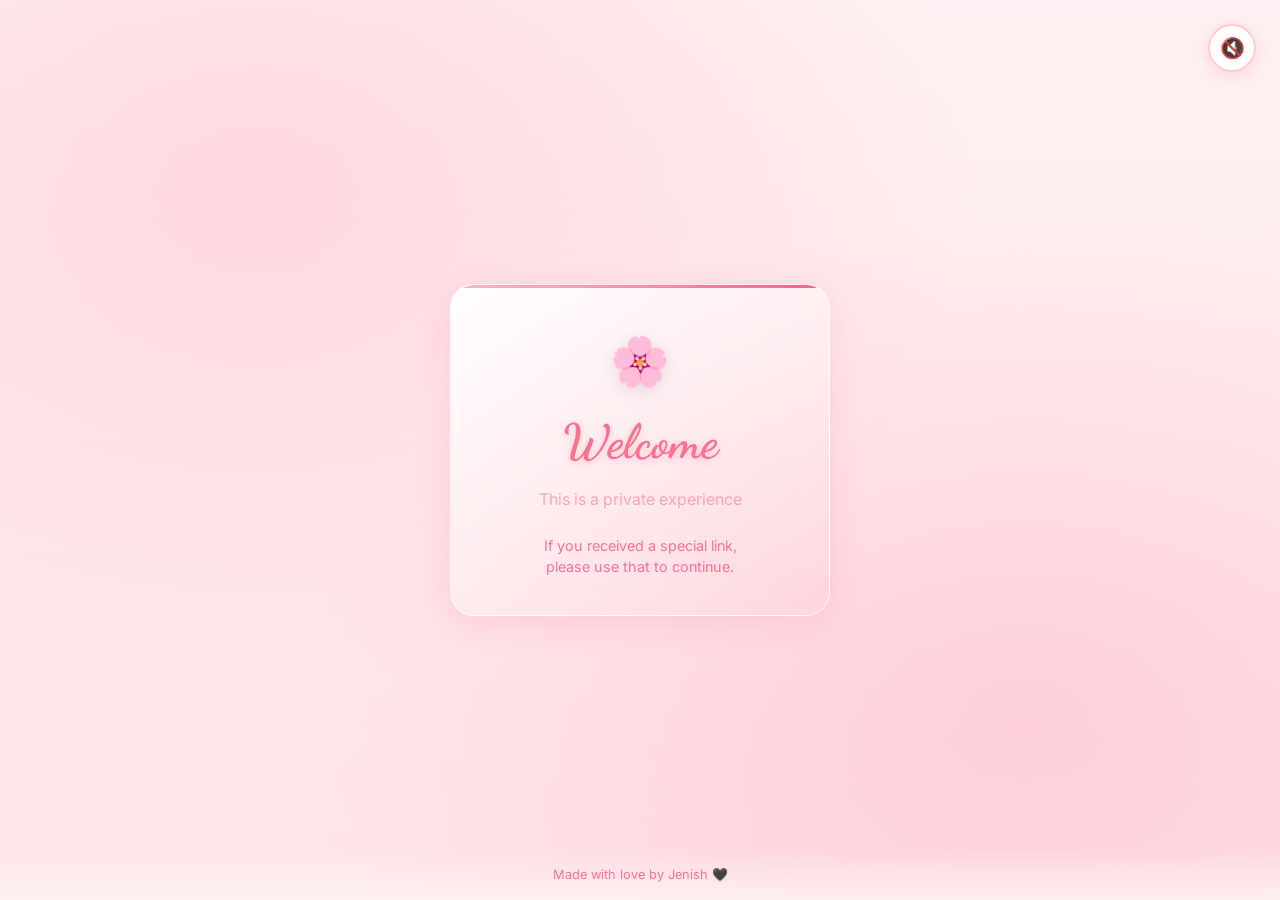
==== commit 5f7db07e: "Feat: Custom Favicon and Personalized Tab Title" ====
--- a/index.html
+++ b/index.html
@@ -23,8 +23,7 @@
     <link rel="stylesheet" href="style.css">
 
     <!-- Favicon -->
-    <link rel="icon"
-        href="data:image/svg+xml,<svg xmlns='http://www.w3.org/2000/svg' viewBox='0 0 100 100'><text y='.9em' font-size='90'>💝</text></svg>">
+    <link rel="icon" type="image/png" href="assets/images/favicon.png">
 </head>
 
 <body>
--- a/style.css
+++ b/style.css
@@ -18,45 +18,45 @@
     --rose-700: #be1244;
     --rose-800: #9f1240;
     --rose-900: #88133d;
-    
+
     /* Warm Cream Accents */
     --cream-50: #fefdfb;
     --cream-100: #fdf8f0;
     --cream-200: #fbefd9;
     --cream-300: #f7e2bc;
-    
+
     /* Gold Accents */
     --gold-300: #fcd34d;
     --gold-400: #fbbf24;
     --gold-500: #f59e0b;
-    
+
     /* Neutrals */
     --warm-white: #fffbf7;
     --soft-black: #2d1f1f;
-    
+
     /* Gradients */
     --gradient-primary: linear-gradient(135deg, #fda4b4 0%, #fb7190 50%, #f43f6b 100%);
     --gradient-soft: linear-gradient(180deg, #fff1f3 0%, #ffe4e8 100%);
-    --gradient-card: linear-gradient(145deg, rgba(255,255,255,0.95) 0%, rgba(254,205,213,0.3) 100%);
+    --gradient-card: linear-gradient(145deg, rgba(255, 255, 255, 0.95) 0%, rgba(254, 205, 213, 0.3) 100%);
     --gradient-button: linear-gradient(135deg, #f43f6b 0%, #e11d52 100%);
-    
+
     /* Shadows */
     --shadow-soft: 0 4px 20px rgba(244, 63, 107, 0.15);
     --shadow-card: 0 8px 32px rgba(244, 63, 107, 0.12);
     --shadow-button: 0 6px 24px rgba(225, 29, 82, 0.35);
     --shadow-glow: 0 0 40px rgba(251, 113, 144, 0.4);
-    
+
     /* Typography */
     --font-display: 'Dancing Script', cursive;
     --font-body: 'Inter', -apple-system, BlinkMacSystemFont, sans-serif;
-    
+
     /* Spacing */
     --space-xs: 0.5rem;
     --space-sm: 1rem;
     --space-md: 1.5rem;
     --space-lg: 2rem;
     --space-xl: 3rem;
-    
+
     /* Animation */
     --ease-out-soft: cubic-bezier(0.25, 0.46, 0.45, 0.94);
     --ease-spring: cubic-bezier(0.175, 0.885, 0.32, 1.275);
@@ -68,7 +68,9 @@
 /* ============================================
    BASE RESET & TYPOGRAPHY
    ============================================ */
-*, *::before, *::after {
+*,
+*::before,
+*::after {
     margin: 0;
     padding: 0;
     box-sizing: border-box;
@@ -85,9 +87,13 @@
     background: var(--gradient-soft);
     color: var(--soft-black);
     min-height: 100vh;
-    min-height: 100dvh; /* Dynamic viewport height for mobile */
-    line-height: 1.6;
-    overflow-x: hidden;
+    min-height: 100dvh;
+    /* Dynamic viewport height for mobile */
+    max-height: 100vh;
+    max-height: 100dvh;
+    overflow: hidden;
+    /* No scrolling */
+    line-height: 1.5;
     -webkit-font-smoothing: antialiased;
     -moz-osx-font-smoothing: grayscale;
 }
@@ -105,7 +111,7 @@
 .bg-gradient {
     position: fixed;
     inset: 0;
-    background: 
+    background:
         radial-gradient(ellipse at 20% 20%, rgba(253, 164, 180, 0.3) 0%, transparent 50%),
         radial-gradient(ellipse at 80% 80%, rgba(251, 113, 144, 0.2) 0%, transparent 50%),
         var(--gradient-soft);
@@ -134,12 +140,15 @@
         transform: translateY(100vh) scale(0.5) rotate(0deg);
         opacity: 0;
     }
+
     10% {
         opacity: 0.6;
     }
+
     90% {
         opacity: 0.4;
     }
+
     100% {
         transform: translateY(-10vh) scale(1) rotate(360deg);
         opacity: 0;
@@ -150,14 +159,16 @@
    MAIN CONTAINER
    ============================================ */
 .app-container {
-    min-height: 100vh;
-    min-height: 100dvh;
+    height: 100vh;
+    height: 100dvh;
     display: flex;
     flex-direction: column;
     align-items: center;
     justify-content: center;
-    padding: var(--space-md);
-    padding-top: calc(var(--space-md) + env(safe-area-inset-top, 0px));
+    padding: var(--space-sm);
+    padding-top: calc(var(--space-sm) + env(safe-area-inset-top, 0px));
+    padding-bottom: calc(var(--space-sm) + env(safe-area-inset-bottom, 0px));
+    overflow: hidden;
 }
 
 /* ============================================
@@ -170,10 +181,12 @@
     justify-content: center;
     text-align: center;
     width: 100%;
-    max-width: 420px;
+    max-width: 380px;
+    max-height: 90vh;
+    max-height: 90dvh;
     opacity: 0;
     transform: translateY(20px) scale(0.98);
-    transition: 
+    transition:
         opacity var(--duration-normal) var(--ease-out-soft),
         transform var(--duration-normal) var(--ease-spring);
 }
@@ -198,6 +211,7 @@
         opacity: 0;
         transform: translateY(30px) scale(0.95);
     }
+
     100% {
         opacity: 1;
         transform: translateY(0) scale(1);
@@ -209,6 +223,7 @@
         opacity: 1;
         transform: translateY(0) scale(1);
     }
+
     100% {
         opacity: 0;
         transform: translateY(-20px) scale(0.98);
@@ -222,13 +237,15 @@
     background: var(--gradient-card);
     backdrop-filter: blur(12px);
     -webkit-backdrop-filter: blur(12px);
-    border-radius: 28px;
-    padding: var(--space-lg);
+    border-radius: 24px;
+    padding: var(--space-md);
     width: 100%;
+    max-height: 85vh;
+    max-height: 85dvh;
+    overflow-y: auto;
     box-shadow: var(--shadow-card);
     border: 1px solid rgba(255, 255, 255, 0.6);
     position: relative;
-    overflow: hidden;
 }
 
 .card::before {
@@ -261,16 +278,19 @@
 
 /* Icon Display */
 .icon-display {
-    font-size: 4rem;
-    margin: var(--space-md) 0;
-    filter: drop-shadow(0 8px 16px rgba(0, 0, 0, 0.1));
+    font-size: 3rem;
+    margin: var(--space-sm) 0;
+    filter: drop-shadow(0 4px 8px rgba(0, 0, 0, 0.1));
     animation: gentlePulse 3s ease-in-out infinite;
 }
 
 @keyframes gentlePulse {
-    0%, 100% {
+
+    0%,
+    100% {
         transform: scale(1);
     }
+
     50% {
         transform: scale(1.08);
     }
@@ -301,8 +321,8 @@
 }
 
 .shayari-text {
-    font-size: 1.1rem;
-    line-height: 1.9;
+    font-size: 1rem;
+    line-height: 1.7;
     color: var(--soft-black);
     white-space: pre-line;
     text-align: left;
@@ -325,6 +345,7 @@
         opacity: 0;
         transform: translateY(20px);
     }
+
     100% {
         opacity: 1;
         transform: translateY(0);
@@ -339,31 +360,32 @@
     align-items: center;
     justify-content: center;
     gap: var(--space-xs);
-    
-    min-height: 56px; /* Large tap target */
-    padding: var(--space-sm) var(--space-lg);
-    margin-top: var(--space-md);
-    
+
+    min-height: 48px;
+    /* Smaller tap target */
+    padding: var(--space-xs) var(--space-md);
+    margin-top: var(--space-sm);
+
     font-family: var(--font-body);
-    font-size: 1.1rem;
+    font-size: 1rem;
     font-weight: 600;
     color: white;
-    
+
     background: var(--gradient-button);
     border: none;
     border-radius: 100px;
-    
+
     box-shadow: var(--shadow-button);
     cursor: pointer;
-    
+
     position: relative;
     overflow: hidden;
-    
+
     transform: translateZ(0);
-    transition: 
+    transition:
         transform var(--duration-fast) var(--ease-spring),
         box-shadow var(--duration-fast) var(--ease-out-soft);
-    
+
     -webkit-tap-highlight-color: transparent;
     touch-action: manipulation;
     user-select: none;
@@ -374,7 +396,7 @@
     content: '';
     position: absolute;
     inset: 0;
-    background: radial-gradient(circle at center, rgba(255,255,255,0.3) 0%, transparent 70%);
+    background: radial-gradient(circle at center, rgba(255, 255, 255, 0.3) 0%, transparent 70%);
     opacity: 0;
     transform: scale(0);
     transition: transform 0.5s, opacity 0.3s;
@@ -398,14 +420,17 @@
     left: -100%;
     width: 100%;
     height: 100%;
-    background: linear-gradient(90deg, transparent, rgba(255,255,255,0.3), transparent);
+    background: linear-gradient(90deg, transparent, rgba(255, 255, 255, 0.3), transparent);
     animation: shimmer 3s infinite;
 }
 
 @keyframes shimmer {
-    0%, 100% {
+
+    0%,
+    100% {
         left: -100%;
     }
+
     50% {
         left: 100%;
     }
@@ -438,20 +463,20 @@
     flex-direction: column;
     align-items: center;
     gap: var(--space-xs);
-    
+
     padding: var(--space-md);
     background: white;
     border-radius: 16px;
     border: 2px solid transparent;
-    
+
     box-shadow: var(--shadow-soft);
     cursor: pointer;
-    
-    transition: 
+
+    transition:
         transform var(--duration-fast) var(--ease-spring),
         border-color var(--duration-fast),
         box-shadow var(--duration-fast);
-    
+
     -webkit-tap-highlight-color: transparent;
 }
 
@@ -490,7 +515,7 @@
     height: 8px;
     border-radius: 50%;
     background: var(--rose-200);
-    transition: 
+    transition:
         background var(--duration-fast),
         transform var(--duration-fast) var(--ease-spring);
 }
@@ -526,7 +551,9 @@
 }
 
 @keyframes blink {
-    50% { border-color: transparent; }
+    50% {
+        border-color: transparent;
+    }
 }
 
 /* ============================================
@@ -545,6 +572,7 @@
         transform: translate(0, 0) scale(1) rotate(0deg);
         opacity: 1;
     }
+
     100% {
         transform: translate(var(--tx), var(--ty)) scale(0) rotate(var(--rot));
         opacity: 0;
@@ -559,28 +587,28 @@
     top: var(--space-md);
     right: var(--space-md);
     top: calc(var(--space-md) + env(safe-area-inset-top, 0px));
-    
+
     width: 48px;
     height: 48px;
-    
+
     display: flex;
     align-items: center;
     justify-content: center;
-    
+
     background: white;
     border: 2px solid var(--rose-200);
     border-radius: 50%;
-    
+
     font-size: 1.25rem;
-    
+
     box-shadow: var(--shadow-soft);
     cursor: pointer;
     z-index: 100;
-    
-    transition: 
+
+    transition:
         transform var(--duration-fast) var(--ease-spring),
         border-color var(--duration-fast);
-    
+
     -webkit-tap-highlight-color: transparent;
 }
 
@@ -599,11 +627,11 @@
     right: 0;
     padding: var(--space-sm);
     padding-bottom: calc(var(--space-sm) + env(safe-area-inset-bottom, 0px));
-    
+
     text-align: center;
     font-size: 0.8rem;
     color: var(--rose-400);
-    
+
     background: linear-gradient(transparent, rgba(255, 241, 243, 0.9));
     pointer-events: none;
 }
@@ -623,15 +651,517 @@
    REDUCED MOTION
    ============================================ */
 @media (prefers-reduced-motion: reduce) {
-    *, *::before, *::after {
+
+    *,
+    *::before,
+    *::after {
         animation-duration: 0.01ms !important;
         animation-iteration-count: 1 !important;
         transition-duration: 0.01ms !important;
     }
-    
+
     .floating-heart {
         display: none;
     }
+}
+
+/* ============================================
+   INTERACTION STAGE & MINI-GAMES
+   ============================================ */
+.interaction-area {
+    width: 100%;
+    height: 300px;
+    /* Fixed height for consistency */
+    display: flex;
+    align-items: center;
+    justify-content: center;
+    position: relative;
+    margin: var(--space-md) 0;
+}
+
+.instruction-text {
+    font-size: 0.95rem;
+    color: var(--rose-400);
+    margin-top: var(--space-xs);
+    opacity: 0.8;
+    animation: pulse 2s infinite;
+}
+
+/* --- ROSE: Procedural CSS 3D --- */
+.flower-bud {
+    width: 200px;
+    height: 300px;
+    /* Taller for stem */
+    position: relative;
+    cursor: pointer;
+    perspective: 1000px;
+    /* 3D effect */
+    z-index: 10;
+    transition: transform 0.3s;
+    background: none;
+    filter: none;
+}
+
+.flower-bud:active {
+    transform: scale(0.95);
+}
+
+.rose-structure {
+    position: absolute;
+    top: 50px;
+    left: 50%;
+    transform: translateX(-50%);
+    width: 100px;
+    height: 100px;
+    transform-style: preserve-3d;
+}
+
+/* STEM */
+.rose-stem {
+    position: absolute;
+    top: 90px;
+    left: 50%;
+    transform: translateX(-50%);
+    width: 4px;
+    /* Thinner stem */
+    height: 180px;
+    background: linear-gradient(90deg, #1b5e20, #2e7d32);
+    border-radius: 4px;
+    z-index: 1;
+}
+
+.rose-leaf {
+    position: absolute;
+    width: 30px;
+    height: 15px;
+    background: #4caf50;
+    border-radius: 0 50% 0 50%;
+    z-index: 2;
+    box-shadow: 1px 1px 2px rgba(0, 0, 0, 0.2);
+}
+
+.rose-leaf.left {
+    top: 130px;
+    left: 38px;
+    transform: rotate(-35deg);
+}
+
+.rose-leaf.right {
+    top: 150px;
+    left: 122px;
+    /* Adjusted alignment */
+    transform: rotate(35deg) scaleX(-1);
+}
+
+.rose-center {
+    position: absolute;
+    width: 100%;
+    height: 100%;
+    background: radial-gradient(circle at 30% 30%, #d32f2f, #880e4f);
+    border-radius: 50%;
+    transform: scale(0.6);
+    z-index: 100;
+    box-shadow: inset -5px -5px 15px rgba(0, 0, 0, 0.3);
+}
+
+/* PETALS */
+.rose-petal {
+    position: absolute;
+    /* Center the petals strictly */
+    top: 50%;
+    left: 50%;
+    margin-top: -30px;
+    /* Half of 60px */
+    margin-left: -30px;
+
+    width: 60px;
+    height: 60px;
+    background: linear-gradient(135deg, #ff1744 10%, #d50000 100%);
+    border-radius: 50% 50% 0 50%;
+    transform-origin: bottom right;
+    /* Pin to center */
+    box-shadow: 2px 2px 8px rgba(0, 0, 0, 0.2);
+    transition: transform 1.5s cubic-bezier(0.34, 1.56, 0.64, 1);
+    z-index: 50;
+    border: 1px solid rgba(255, 255, 255, 0.1);
+}
+
+/* Layered Petals - Closed State */
+.rose-petal:nth-child(2) {
+    transform: rotate(0deg) translate(0, 0) scale(0.8);
+    z-index: 60;
+}
+
+.rose-petal:nth-child(3) {
+    transform: rotate(120deg) translate(0, 0) scale(0.8);
+    z-index: 59;
+}
+
+.rose-petal:nth-child(4) {
+    transform: rotate(240deg) translate(0, 0) scale(0.8);
+    z-index: 59;
+}
+
+.rose-petal:nth-child(5) {
+    transform: rotate(60deg) translate(0, 0) scale(0.9);
+    z-index: 50;
+}
+
+.rose-petal:nth-child(6) {
+    transform: rotate(180deg) translate(0, 0) scale(0.9);
+    z-index: 50;
+}
+
+.rose-petal:nth-child(7) {
+    transform: rotate(300deg) translate(0, 0) scale(0.9);
+    z-index: 50;
+}
+
+.rose-petal.extra {
+    opacity: 0;
+    transition: opacity 0.5s, transform 1.5s;
+}
+
+/* BLOOM STATE */
+.flower-bud.bloomed .rose-petal:nth-child(2) {
+    transform: rotate(0deg) translate(-10px, -10px) rotateX(20deg);
+}
+
+.flower-bud.bloomed .rose-petal:nth-child(3) {
+    transform: rotate(120deg) translate(-10px, -10px) rotateX(20deg);
+}
+
+.flower-bud.bloomed .rose-petal:nth-child(4) {
+    transform: rotate(240deg) translate(-10px, -10px) rotateX(20deg);
+}
+
+.flower-bud.bloomed .rose-petal:nth-child(5) {
+    transform: rotate(60deg) translate(-15px, -15px) rotateX(-30deg) scale(1.1);
+}
+
+.flower-bud.bloomed .rose-petal:nth-child(6) {
+    transform: rotate(180deg) translate(-15px, -15px) rotateX(-30deg) scale(1.1);
+}
+
+.flower-bud.bloomed .rose-petal:nth-child(7) {
+    transform: rotate(300deg) translate(-15px, -15px) rotateX(-30deg) scale(1.1);
+}
+
+.flower-bud.bloomed .rose-petal.extra {
+    opacity: 1;
+}
+
+.flower-bud.bloomed .rose-petal.extra.l1 {
+    transform: rotate(30deg) translate(-20px, -20px) rotateX(-50deg) scale(1.2);
+}
+
+.flower-bud.bloomed .rose-petal.extra.l2 {
+    transform: rotate(150deg) translate(-20px, -20px) rotateX(-50deg) scale(1.2);
+}
+
+.flower-bud.bloomed .rose-petal.extra.l3 {
+    transform: rotate(270deg) translate(-20px, -20px) rotateX(-50deg) scale(1.2);
+}
+
+/* Hide old image classes */
+.rose-img {
+    display: none;
+}
+
+/* --- PROPOSE: Ring Box --- */
+.ring-box-container {
+    perspective: 800px;
+    cursor: pointer;
+}
+
+/* Using Image for Closed Box */
+.ring-box {
+    width: 200px;
+    height: 200px;
+    background-image: url('assets/images/ring_box_closed.png');
+    background-size: contain;
+    background-repeat: no-repeat;
+    background-position: center;
+    position: relative;
+    transform-style: preserve-3d;
+    transition: transform 0.6s;
+    filter: drop-shadow(0 15px 30px rgba(0, 0, 0, 0.6));
+}
+
+.ring-box::after {
+    content: 'Open me';
+    position: absolute;
+    bottom: 0;
+    left: 50%;
+    transform: translateX(-50%);
+    font-size: 0.9rem;
+    color: rgba(255, 255, 255, 0.8);
+    text-shadow: 0 2px 4px rgba(0, 0, 0, 1);
+    opacity: 0.8;
+}
+
+/* Hide CSS box elements */
+.ring-box-lid {
+    display: none;
+}
+
+.ring {
+    display: none;
+}
+
+.ring-box.open {
+    transform: scale(1.1);
+    /* Since we don't have the open box image yet, we glow */
+    filter: drop-shadow(0 0 40px rgba(255, 215, 0, 0.8));
+}
+
+/* Propose Day ring effect - fallback */
+.ring-box.open .ring {
+    display: block;
+    top: -50px;
+    animation: floatRing 3s ease-in-out infinite;
+}
+
+@keyframes floatRing {
+
+    0%,
+    100% {
+        transform: translate(-50%, 0) scale(1);
+    }
+
+    50% {
+        transform: translate(-50%, -10px) scale(1.05);
+    }
+}
+
+/* --- CHOCOLATE: Unwrap --- */
+.choco-bar {
+    width: 200px;
+    height: 120px;
+    background: #5d4037;
+    /* Chocolate color */
+    position: relative;
+    display: grid;
+    grid-template-columns: repeat(4, 1fr);
+    grid-template-rows: repeat(2, 1fr);
+    gap: 2px;
+    border-radius: 4px;
+    overflow: hidden;
+    cursor: pointer;
+}
+
+.foil-wrapper {
+    position: absolute;
+    top: 0;
+    left: 0;
+    width: 100%;
+    height: 100%;
+    background: linear-gradient(135deg, #c0c0c0 0%, #e0e0e0 50%, #b0b0b0 100%);
+    z-index: 2;
+    transition: clip-path 1.5s ease-out;
+    clip-path: polygon(0 0, 100% 0, 100% 100%, 0 100%);
+    display: flex;
+    align-items: center;
+    justify-content: center;
+}
+
+.foil-wrapper.unwrapped {
+    clip-path: polygon(100% 0, 100% 0, 100% 100%, 100% 100%);
+}
+
+.choco-piece {
+    background: #795548;
+    border: 1px solid rgba(255, 255, 255, 0.1);
+    box-shadow: inset 2px 2px 5px rgba(0, 0, 0, 0.3);
+}
+
+/* --- TEDDY: Squeeze --- */
+.teddy-container {
+    font-size: 6rem;
+    cursor: pointer;
+    transition: transform 0.1s;
+    user-select: none;
+}
+
+.teddy-container:active {
+    transform: scale(0.8, 1.2) translateY(10px);
+    /* Squish effect */
+}
+
+.teddy-container.squeezed {
+    animation: teddyBounce 0.5s var(--ease-spring);
+}
+
+@keyframes teddyBounce {
+
+    0%,
+    100% {
+        transform: scale(1);
+    }
+
+    40% {
+        transform: scale(1.3) rotate(-10deg);
+    }
+
+    60% {
+        transform: scale(1.3) rotate(10deg);
+    }
+}
+
+/* --- PROMISE: Finger Lock --- */
+.finger-print-zone {
+    width: 80px;
+    height: 120px;
+    border: 2px dashed var(--rose-400);
+    border-radius: 40px;
+    display: flex;
+    align-items: center;
+    justify-content: center;
+    opacity: 0.6;
+    transition: all 0.3s;
+    position: relative;
+    cursor: pointer;
+}
+
+.finger-print-zone.holding {
+    border-color: var(--rose-600);
+    border-style: solid;
+    background: rgba(255, 255, 255, 0.3);
+    transform: scale(0.95);
+    opacity: 1;
+}
+
+.loading-ring {
+    position: absolute;
+    width: 140px;
+    height: 140px;
+    border: 4px solid transparent;
+    border-top-color: var(--rose-600);
+    border-radius: 50%;
+    opacity: 0;
+}
+
+.finger-print-zone.holding .loading-ring {
+    opacity: 1;
+    animation: spin 1.5s linear infinite;
+}
+
+@keyframes spin {
+    100% {
+        transform: rotate(360deg);
+    }
+}
+
+/* --- HUG: Arms --- */
+.hug-container {
+    height: 200px;
+    width: 100%;
+    position: relative;
+    overflow: hidden;
+    cursor: pointer;
+}
+
+.hug-emoji {
+    font-size: 4rem;
+    position: absolute;
+    left: 50%;
+    top: 50%;
+    transform: translate(-50%, -50%);
+    z-index: 1;
+}
+
+.arm-left,
+.arm-right {
+    position: absolute;
+    top: 50%;
+    width: 100px;
+    height: 40px;
+    background: var(--rose-400);
+    border-radius: 20px;
+    transition: transform 0.5s var(--ease-spring);
+}
+
+.arm-left {
+    left: -100px;
+    transform-origin: left;
+}
+
+.arm-right {
+    right: -100px;
+    transform-origin: right;
+}
+
+.hug-container:active .arm-left,
+.hug-container.hugging .arm-left {
+    transform: translateX(120px) rotate(10deg);
+}
+
+.hug-container:active .arm-right,
+.hug-container.hugging .arm-right {
+    transform: translateX(-120px) rotate(-10deg);
+}
+
+/* --- KISS: Lip Marks --- */
+.kiss-zone {
+    width: 100%;
+    height: 250px;
+    border: 1px solid rgba(255, 255, 255, 0.3);
+    border-radius: 12px;
+    cursor: pointer;
+    position: relative;
+    overflow: hidden;
+    background: rgba(255, 255, 255, 0.1);
+}
+
+.lip-mark {
+    position: absolute;
+    font-size: 2.5rem;
+    animation: kissPop 0.4s var(--ease-spring) forwards;
+    pointer-events: none;
+}
+
+@keyframes kissPop {
+    0% {
+        transform: scale(0) rotate(var(--rot));
+        opacity: 0;
+    }
+
+    100% {
+        transform: scale(1) rotate(var(--rot));
+        opacity: 0.8;
+    }
+}
+
+/* --- VALENTINE: Heart Fill --- */
+.heart-fill-container {
+    width: 120px;
+    height: 120px;
+    position: relative;
+    cursor: pointer;
+    margin: 0 auto;
+}
+
+.heart-outline {
+    font-size: 7rem;
+    color: rgba(0, 0, 0, 0.1);
+    position: absolute;
+    top: 0;
+    left: 0;
+}
+
+.heart-filler {
+    font-size: 7rem;
+    color: var(--rose-600);
+    position: absolute;
+    top: 0;
+    left: 0;
+    clip-path: inset(100% 0 0 0);
+    /* Reveals from bottom */
+    transition: clip-path 0.2s;
+}
+
+.heart-fill-container:active {
+    transform: scale(0.95);
 }
 
 /* ============================================
@@ -654,4 +1184,4 @@
 
 .landscape-warning {
     display: none;
-}
+}
